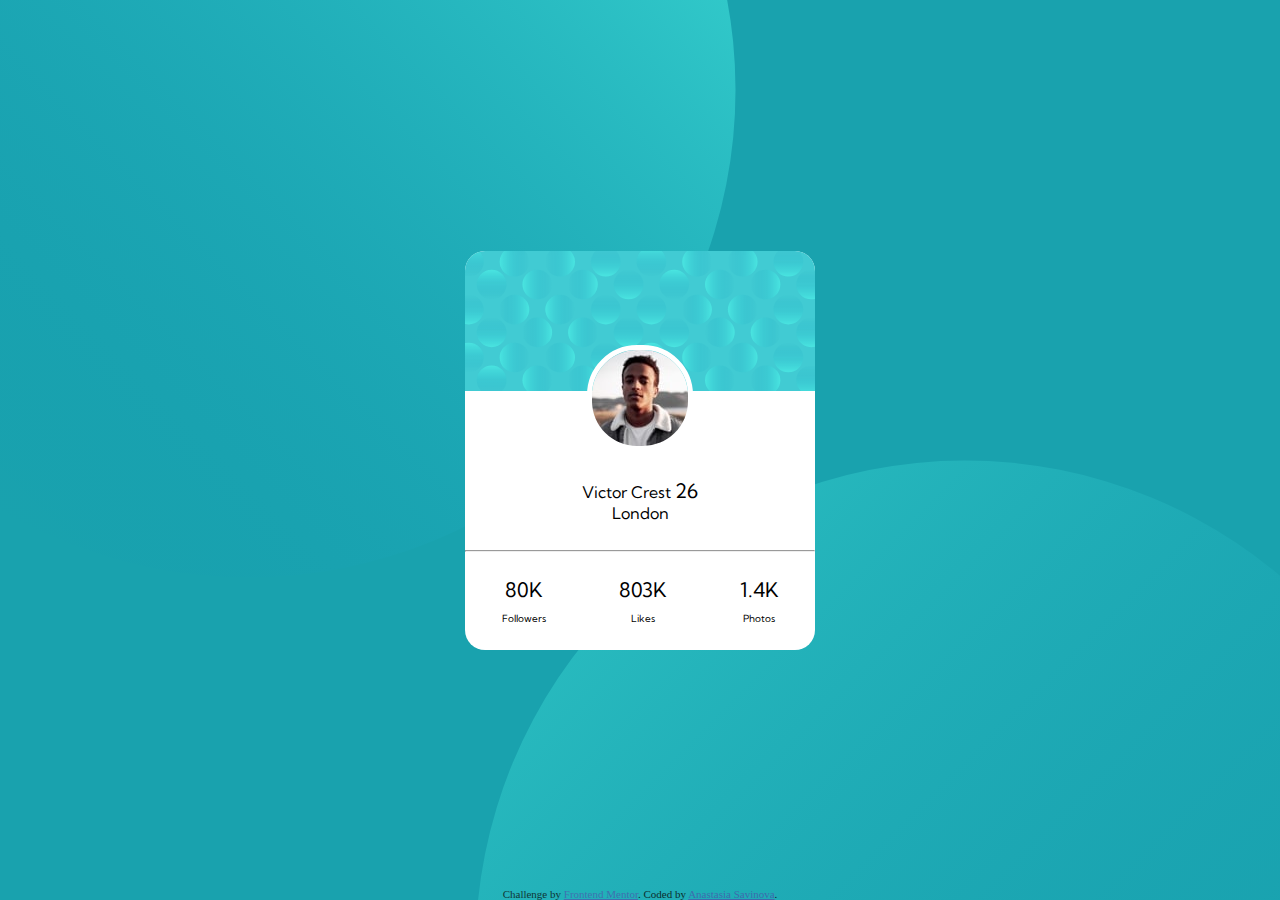
==== Profile_card_challenge/index.html @ be6c9248 "Added profile card repo and a link to it" ====
<!DOCTYPE html>
<html lang="en">

<head>
  <meta charset="UTF-8">
  <meta name="viewport" content="width=device-width, initial-scale=1.0">
  <!-- displays site properly based on user's device -->
  <link rel="icon" type="image/png" sizes="32x32" href="./images/favicon-32x32.png">
  <link rel="preconnect" href="https://fonts.googleapis.com">
  <link rel="preconnect" href="https://fonts.gstatic.com" crossorigin>
  <link rel="preconnect" href="https://fonts.googleapis.com">
<link rel="preconnect" href="https://fonts.gstatic.com" crossorigin>
<link href="https://fonts.googleapis.com/css2?family=Kumbh+Sans:wght@100;300;400;600;700&display=swap" rel="stylesheet">
  <link rel="stylesheet" href="style.css">
  <title>Frontend Mentor | Profile card component</title>
</head>

<body>
  <div class="screen-container">
    <div class="background__blue-background">
      <div class="attribution">
        Challenge by <a href="https://www.frontendmentor.io?ref=challenge" target="_blank">Frontend Mentor</a>.
        Coded by <a href="#">Anastasia Savinova</a>.
      </div>
    </div>
    <img class="background__first-circle" src="images/bg-pattern-top.svg" alt="first circle">
    <img class="background__second-circle" src="images/bg-pattern-bottom.svg" alt="second circle">
    <div class="card">
      <img class="card__image" src="images/bg-pattern-card.svg" alt="card backround image">
      <div class="card__photo_container">
        <img class="card__photo" src="images/image-victor.jpg" alt="Victor's photo">
      </div>
      <div class="card__title-block">
        <p id="card__name large bold">Victor Crest <span class="large thin"> 26</span></p>
        <p id="card__place large thin">London</p>
      </div>
      <hr>
      <div class="card__results-block">
        <div>
          <p class="bold large" >80K <br> <span class="thin small">Followers</span></p>
        </div>
        <div>
          <p class="bold large">803K <br> <span class="thin small">Likes</span> </p>
        </div>
        <div>
          <p class="bold large">1.4K <br> <span class="thin small">Photos</span> </p>
        </div>
      </div>

    </div>

  </div>



</body>

</html>
---- Profile_card_challenge/style.css ----
* {
    margin: 0;
}

.screen-container {
    position: absolute;
    z-index: -5; 
    overflow: hidden;
    display: flex;
    justify-content: center;
    align-items: center;
}

.background__blue-background {
    position: relative;
    height: 100vh;
    width: 100vw;
    background-color: hsl(185, 75%, 39%);
    overflow: hidden; 
    z-index: -2;
    display: flex;
    justify-content: center;
    align-items: flex-end;
}

.background__first-circle {
    position: absolute;
    top: -400px;
    left: -242px;
    z-index: 0;
}

.background__second-circle {
    position: absolute;
    bottom: -538px;
    right: -173px;
    z-index: 0;
}

.card {
    height: 399px;
    width: 350px;
    background-color: white;
    border-radius: 20px;
    position: absolute;
    z-index: 1;
    font-family: 'Kumbh Sans', sans-serif; 
    /* font-weight: 700; */ 
    /* font-size: 20px; */
}

.small {
    /* font-weight: 100px; */
    font-size: 10px;
}   

.large {
    /* font-weight: 700px; */
    font-size: 20px;
}

.thin {
    font-weight: 100px;
}

.regular {
    font-weight: 400px;
}

.bold {
    font-weight: 700px;
}

.card__image {
    border-top-left-radius: 20px;
    border-top-right-radius: 20px;
    /* left: 10px;
    top: 10px; */
}

.card__photo_container {
    width: 100%;
    display: flex;
    justify-content: center;
    margin-top: -50px;
}

.card__photo {
    /* position: relative; */
    border-radius: 50px;
    left: 125px;
    bottom: 55px; 
    border: 5px solid white; 
    /* margin-top: -50px; */
}

.card__title-block {
    position: relative;
    height: 25%;
    display: flex;
    justify-content: center;
    align-items: center;
    flex-direction: column;
}

#card__name {
    margin-bottom: 10px;
}

#card__place {
    font-weight: 100px;
}

.card__results-block {
    display: flex;
    justify-content: space-around;
    align-items: center;
    flex-direction: row;
}

.card__results-block div {
    display: flex;
    /* align-items: center; */
    /* justify-content: center; */
    text-align: center;
    /* vertical-align: middle; */
    margin-top: 7%;
}


.attribution {
    font-size: 11px; 
    text-align: center;
    z-index: 3;
}

.attribution a { 
    color: hsl(228, 45%, 44%); 
}

.footer {
    display: flex;
    justify-content: flex-end;
}
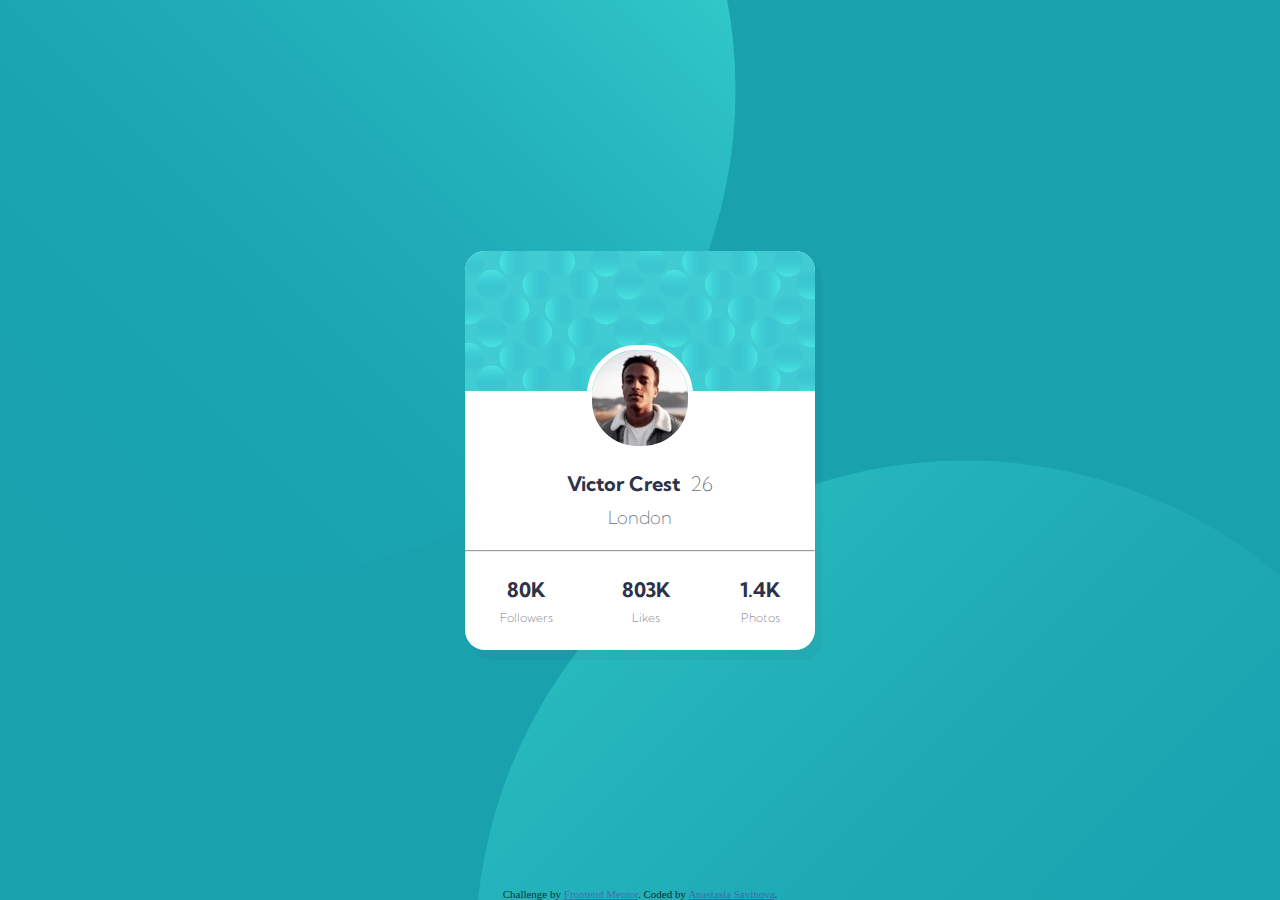
==== commit 15859d15: "Changes fonts and deleted unnecessary lines" ====
--- a/Profile_card_challenge/index.html
+++ b/Profile_card_challenge/index.html
@@ -4,13 +4,12 @@
 <head>
   <meta charset="UTF-8">
   <meta name="viewport" content="width=device-width, initial-scale=1.0">
-  <!-- displays site properly based on user's device -->
   <link rel="icon" type="image/png" sizes="32x32" href="./images/favicon-32x32.png">
   <link rel="preconnect" href="https://fonts.googleapis.com">
   <link rel="preconnect" href="https://fonts.gstatic.com" crossorigin>
-  <link rel="preconnect" href="https://fonts.googleapis.com">
-<link rel="preconnect" href="https://fonts.gstatic.com" crossorigin>
-<link href="https://fonts.googleapis.com/css2?family=Kumbh+Sans:wght@100;300;400;600;700&display=swap" rel="stylesheet">
+  <link href="https://fonts.googleapis.com/css2?family=Kumbh+Sans:wght@100;300;400;600;700&display=swap"
+    rel="stylesheet">
+  <link href="https://fonts.googleapis.com/css2?family=Kumbh+Sans:wght@200&display=swap" rel="stylesheet">
   <link rel="stylesheet" href="style.css">
   <title>Frontend Mentor | Profile card component</title>
 </head>
@@ -31,13 +30,13 @@
         <img class="card__photo" src="images/image-victor.jpg" alt="Victor's photo">
       </div>
       <div class="card__title-block">
-        <p id="card__name large bold">Victor Crest <span class="large thin"> 26</span></p>
-        <p id="card__place large thin">London</p>
+        <p id="card__name" class="bold large">Victor Crest <span class="large thin">&nbsp;26</span></p>
+        <p id="card__place" class="medium thin">London</p>
       </div>
       <hr>
       <div class="card__results-block">
         <div>
-          <p class="bold large" >80K <br> <span class="thin small">Followers</span></p>
+          <p class="bold large">80K <br> <span class="thin small">Followers</span></p>
         </div>
         <div>
           <p class="bold large">803K <br> <span class="thin small">Likes</span> </p>
--- a/Profile_card_challenge/style.css
+++ b/Profile_card_challenge/style.css
@@ -45,37 +45,39 @@
     position: absolute;
     z-index: 1;
     font-family: 'Kumbh Sans', sans-serif; 
-    /* font-weight: 700; */ 
-    /* font-size: 20px; */
+    box-shadow: 7px 10px hsl(229, 23%, 23%, 0.05);
 }
 
 .small {
-    /* font-weight: 100px; */
-    font-size: 10px;
+    font-size: 12px;
 }   
 
+.medium {
+    font-size: 18px;
+}
+
 .large {
-    /* font-weight: 700px; */
     font-size: 20px;
 }
 
 .thin {
-    font-weight: 100px;
+    font-weight: 200;
+    color: hsl(227, 10%, 46%);
 }
 
 .regular {
-    font-weight: 400px;
+    font-weight: 400;
+    color: hsl(227, 10%, 46%);
 }
 
 .bold {
-    font-weight: 700px;
+    font-weight: 700;
+    color: hsl(229, 23%, 23%);
 }
 
 .card__image {
     border-top-left-radius: 20px;
     border-top-right-radius: 20px;
-    /* left: 10px;
-    top: 10px; */
 }
 
 .card__photo_container {
@@ -86,12 +88,10 @@
 }
 
 .card__photo {
-    /* position: relative; */
     border-radius: 50px;
     left: 125px;
     bottom: 55px; 
     border: 5px solid white; 
-    /* margin-top: -50px; */
 }
 
 .card__title-block {
@@ -120,10 +120,7 @@
 
 .card__results-block div {
     display: flex;
-    /* align-items: center; */
-    /* justify-content: center; */
     text-align: center;
-    /* vertical-align: middle; */
     margin-top: 7%;
 }
 
